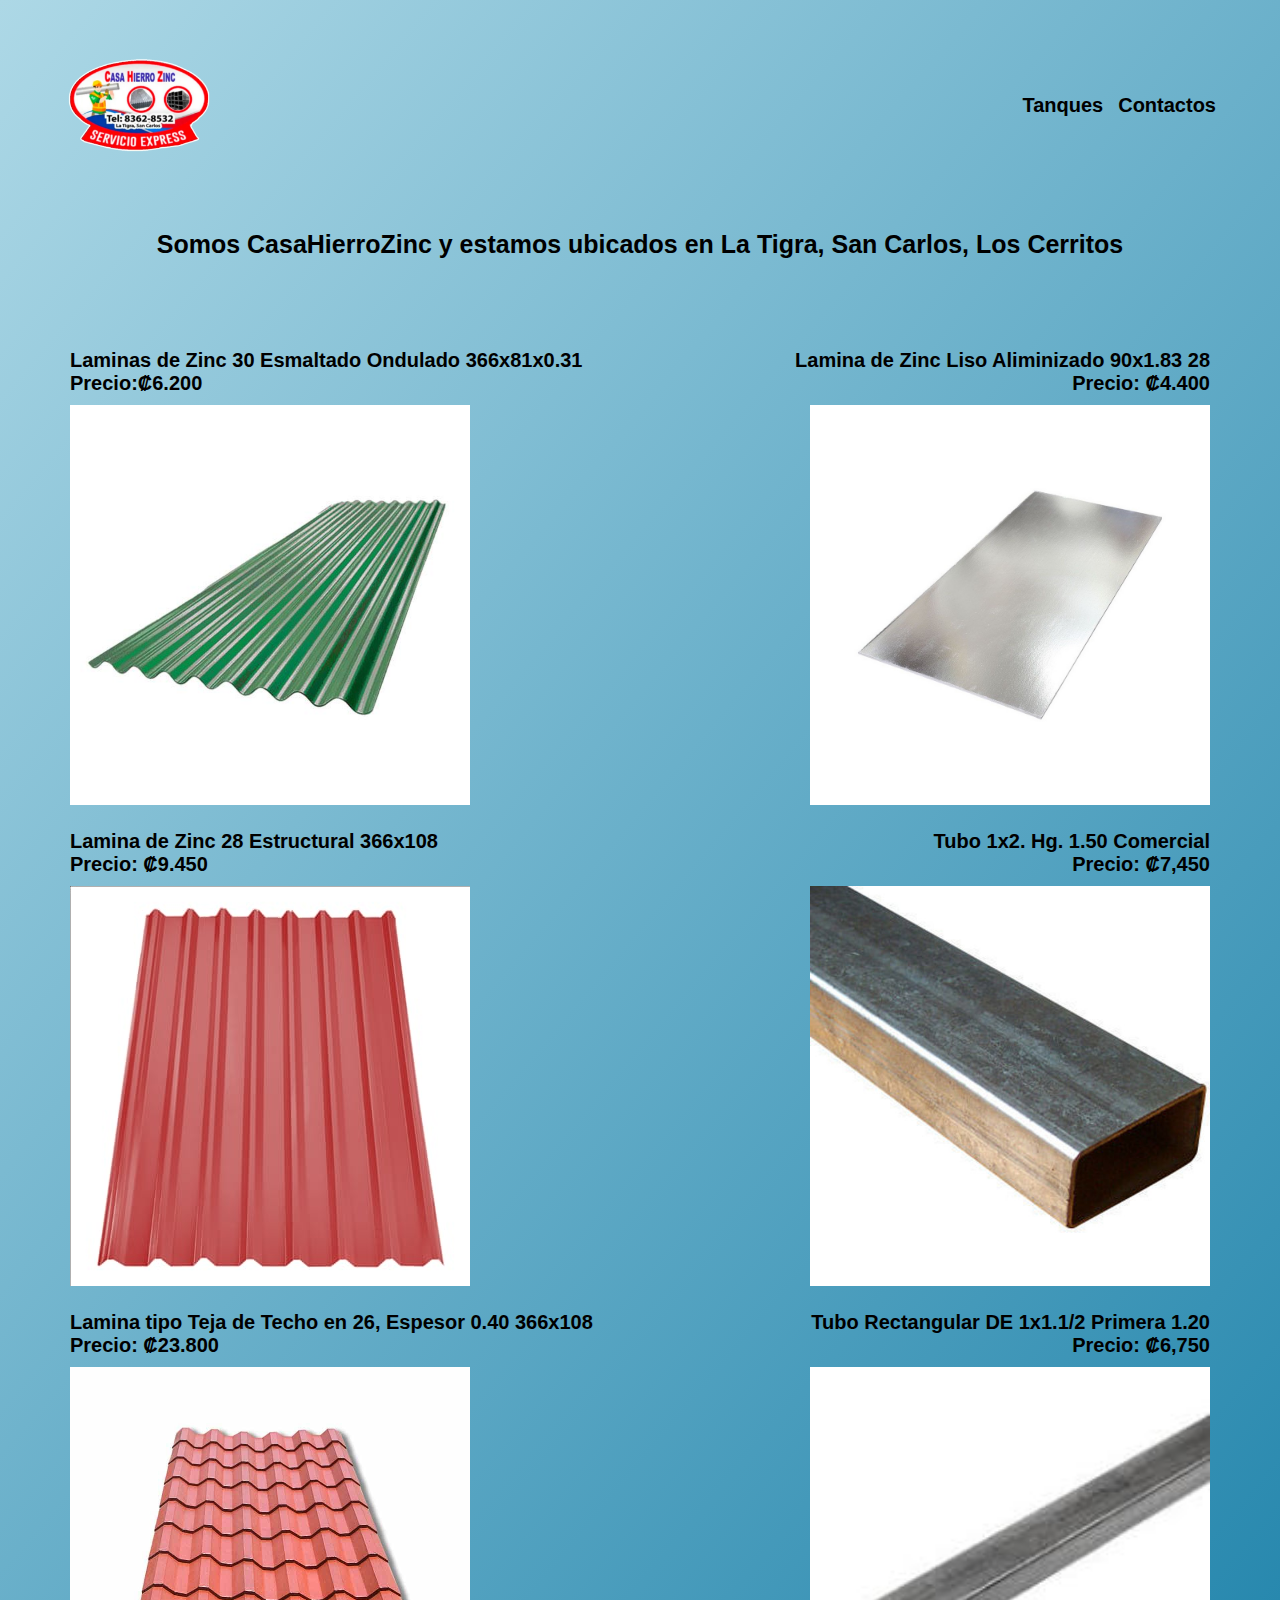
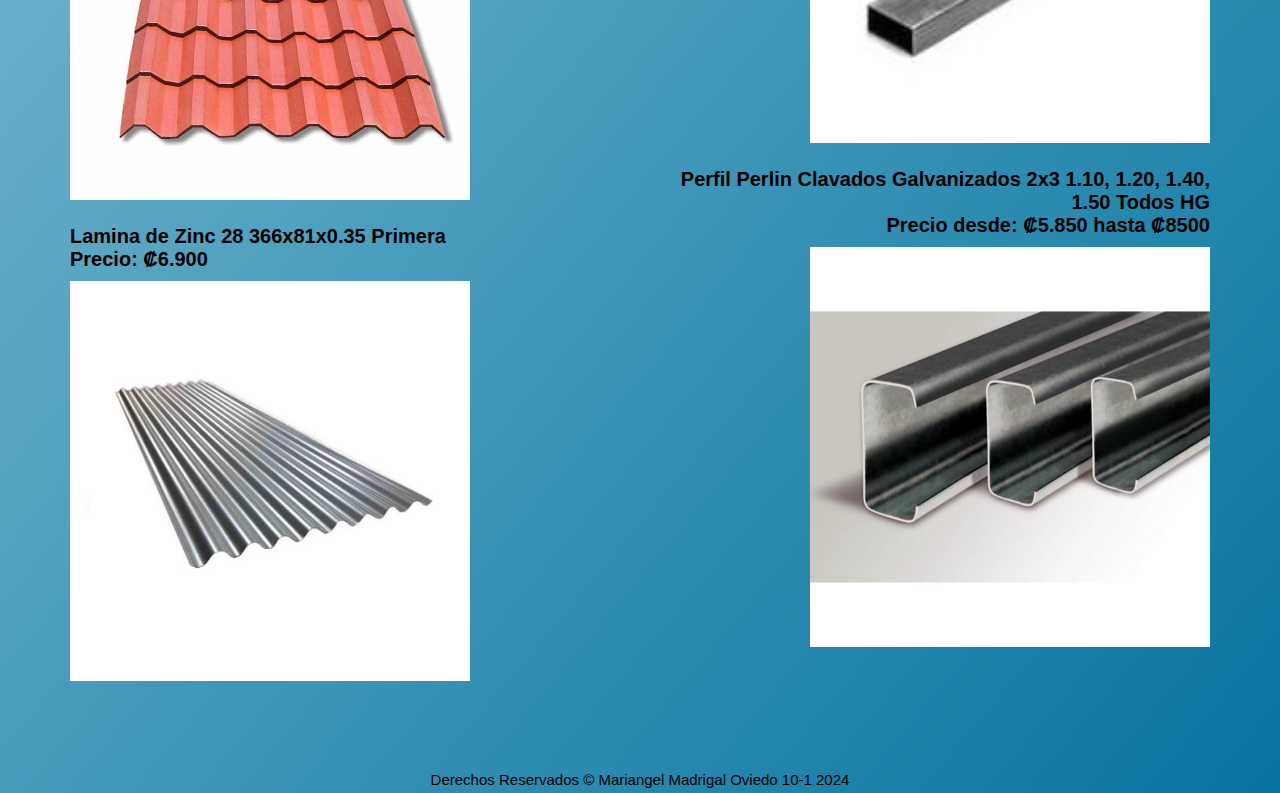
==== index.html @ aab38591 "Rename Index.html to index.html" ====
<!DOCTYPE html>
<html lang="es">
    <head>
        <!-- Favicon permite imagen en la ventana -->
        <meta charset="UTF-8">
         <!-- Arregla problemas con las tildes -->
        <meta name="viewport" content="width=device-width, initial-scale=1.0">
        <!-- Permite adaptar la pantalla según su tamaño -->
        <meta name="description" content="ejemplo de html5">
        <meta name="keywords" content="html5, css3, javascript">
          <!-- Permite a los buscadores encontrar una página en sus resultados -->
        <title>crhierroyzinc</title>
       <!-- Título de la página(ventana o pestaña) -->
        <link rel="stylesheet" href="CSS/miestilo.css">
         <!-- Indica el archivo para utilizar estilos -->
    </head>
    
    <body>
       <header>
        <nav id="menu">
           <img src="RES/Logo.webp">
           
         
            <ul>
                <li><a href="GeotanquesCR.html">Tanques</a></li>
                <li><a href="contactos.html">Contactos</a></li>
            </ul>     
        </nav> 

        <h1>Somos <b>CasaHierroZinc</b> y estamos ubicados en La Tigra, San Carlos, Los Cerritos</h1>
       </header>
       
       <div class="container">
        <div class="material">

       <h2> Laminas de Zinc 30 Esmaltado Ondulado 366x81x0.31 <p> Precio:₡6.200</p>
       <img src="RES/zincOndulado.jpeg">

    
       <h2>Lamina de Zinc 28 Estructural 366x108 <p> Precio: ₡9.450</p>
       <img src="RES/ZincEstructural.jpeg">

       
       <h2>Lamina tipo Teja de Techo en 26, Espesor 0.40 366x108 <p> Precio: ₡23.800</p>
       <img src="RES/LaminatipoTeja.jpeg">


       <h2>Lamina de Zinc 28 366x81x0.35 Primera <p>Precio: ₡6.900</p> 
       <img src="RES/LaminaAluminizadaPrimera.jpeg">
    </div>


       <div class="container2">

       <h2>Lamina de Zinc Liso Aliminizado  90x1.83  28 <p> Precio: ₡4.400</p>
       <img src="RES/LaminaLisa.jpg">

      
       <h2>Tubo 1x2.  Hg. 1.50 Comercial <p> Precio: ₡7,450</p>
       <img src="RES/TuboComercial.png">

      
       <h2>Tubo Rectangular DE 1x1.1/2   Primera  1.20 <p> Precio: ₡6,750</p>
       <img src="RES/TuboRectangular.jpeg">
      

       <h2>Perfil Perlin Clavados Galvanizados 2x3 1.10, 1.20, 1.40, 1.50 Todos HG <p> Precio desde: ₡5.850 hasta ₡8500</p>
       <img src="RES/PerlinGalvanizado.jpg">
    </div>
    </div>
       
            <footer id="pie">
                <!-- Pie de la página web -->
                Derechos Reservados &COPY;  Mariangel Madrigal Oviedo 10-1 2024
            </footer>
        </div>
    </body>
</html>
---- CSS/miestilo.css ----
*{
  margin: 0;
  padding: 0;
  box-sizing: border-box;

}

body{
  background: linear-gradient(130deg, lightblue, rgb(6, 116, 160));
  font-family: arial, sans-serif;
}

nav{
  display: flex;
  align-items: center;
  justify-content: space-between;
  padding: 20px 5%;
  font-weight: bold;
}

h1{
  font-size:25px;
  text-align: center;
  margin: 20px 0;
}

h2{
  font-size: 20px;
  margin: 10px;
  padding: 0px;
}

img{
  width: 100%;
  max-width: 400px;
  height: auto;
  margin: 10px 0;
}

.container{
  display: flex;
  /* Ajusta los elementos en la pantalla */
  flex-wrap: wrap;
  padding: 50px;
  justify-content: space-around;
}

.material, .container2{
  margin: 10px;
  flex: 1;
}

.container2{
  text-align: right;
}

#menu img{
  height: 150px;
  width: 150px;
}

#menu ul{
  display: flex;
  list-style: none;
  padding: 0;
}

#menu li{
  margin-left: 15px;
}

#menu a{
  text-decoration: none;
  font-size: 20px;
  color: rgb(0, 0, 0);
}

#menu > ul > li > a:hover {
  color: #0833c0;}

footer{
  text-align: center;
  padding: 5px;
  font-size: 15px;
}
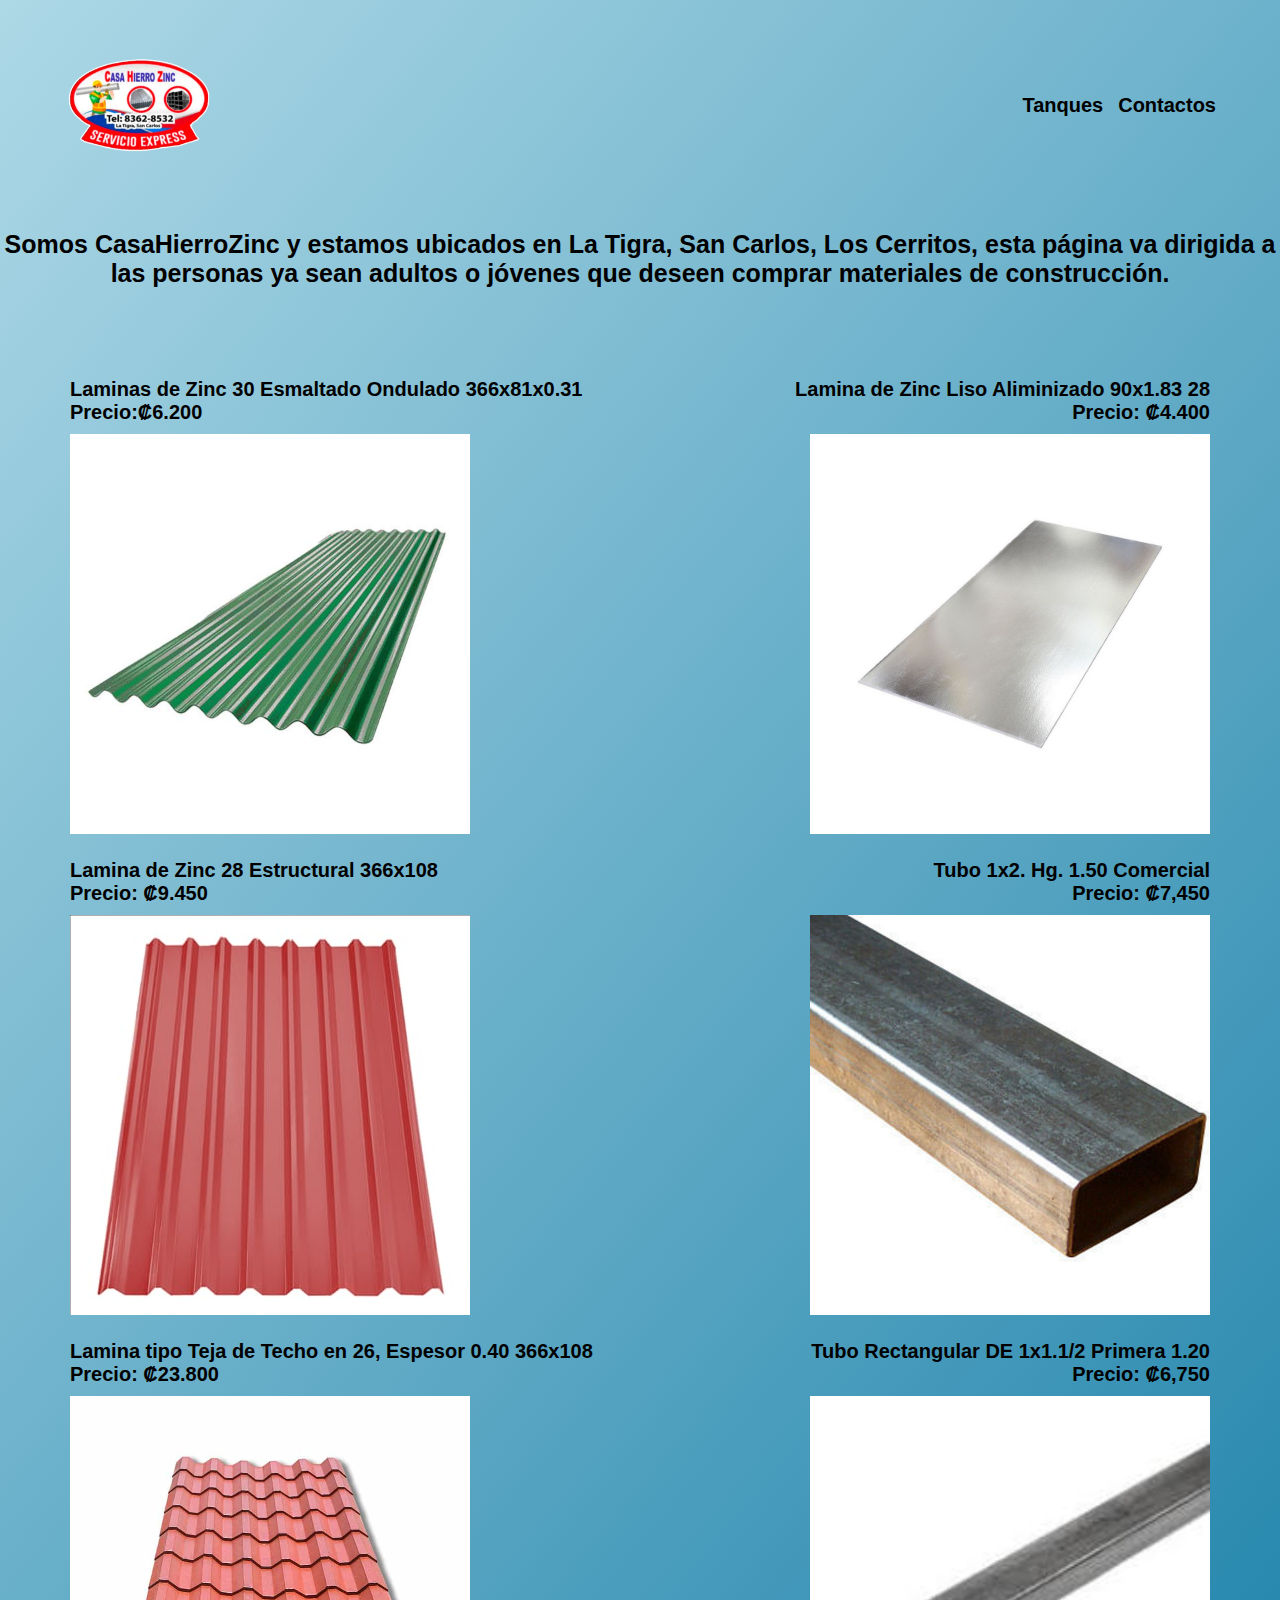
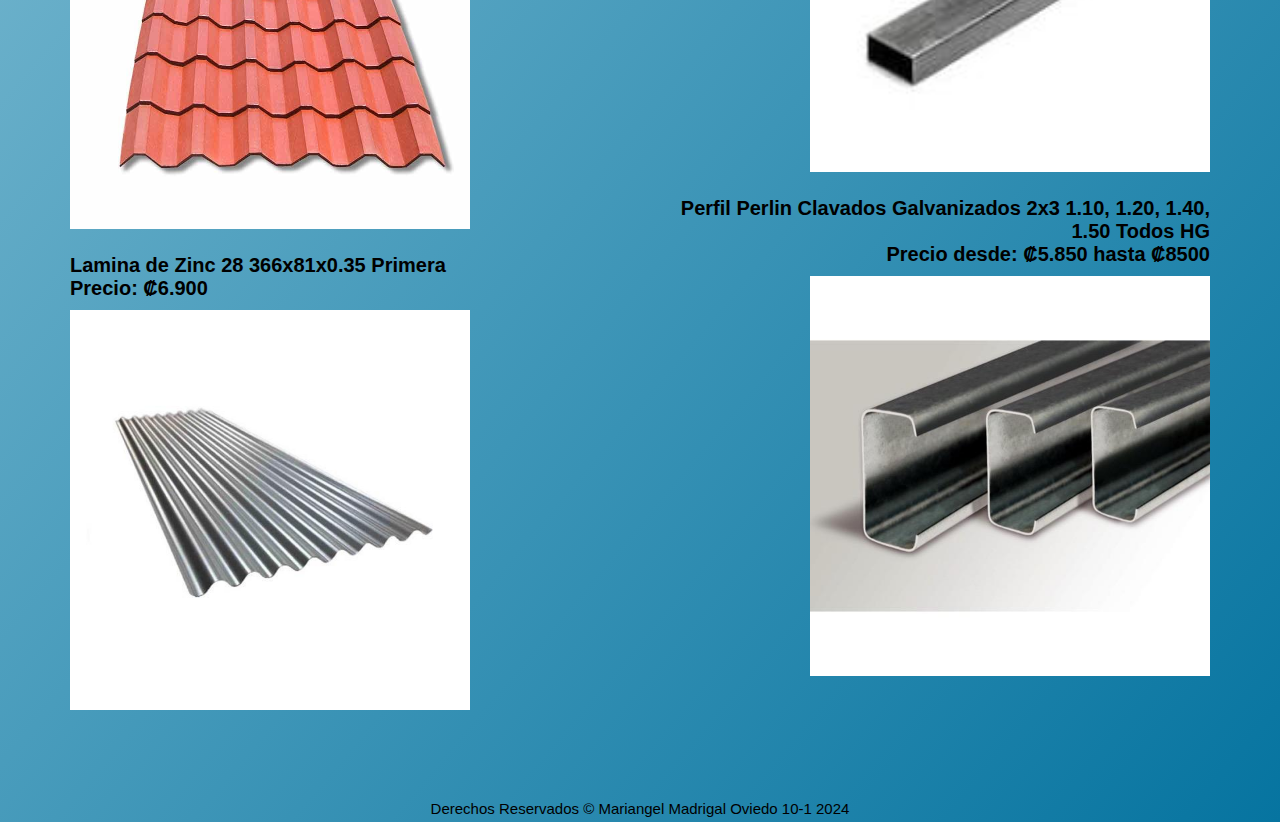
==== commit af8f749f: "Update index.html" ====
--- a/index.html
+++ b/index.html
@@ -12,6 +12,7 @@
         <title>crhierroyzinc</title>
        <!-- Título de la página(ventana o pestaña) -->
         <link rel="stylesheet" href="CSS/miestilo.css">
+        <link rel="icon" href="RES/Logo.webp" type="image/x-icon">
          <!-- Indica el archivo para utilizar estilos -->
     </head>
     
@@ -27,7 +28,7 @@
             </ul>     
         </nav> 
 
-        <h1>Somos <b>CasaHierroZinc</b> y estamos ubicados en La Tigra, San Carlos, Los Cerritos</h1>
+        <h1>Somos <b>CasaHierroZinc</b> y estamos ubicados en La Tigra, San Carlos, Los Cerritos, esta página va dirigida a las personas ya sean adultos o jóvenes que deseen comprar materiales de construcción.</h1>
        </header>
        
        <div class="container">
